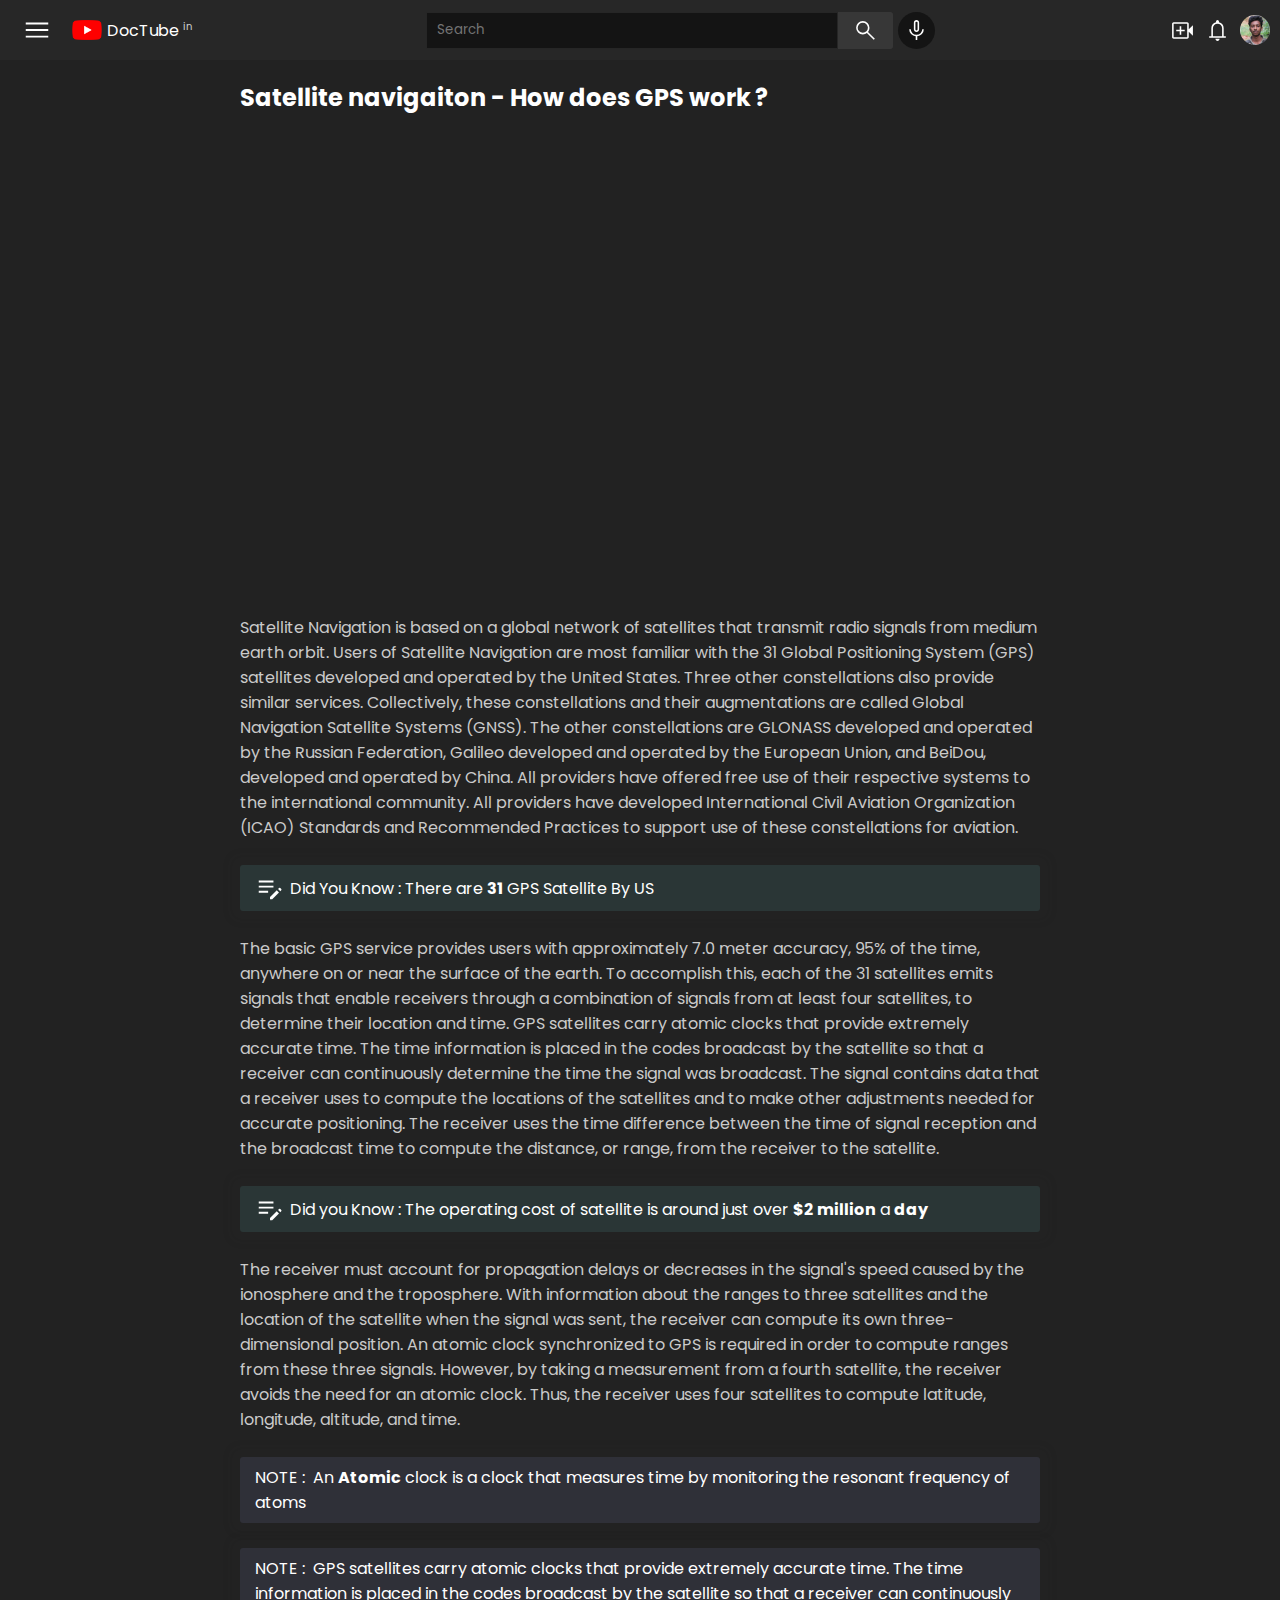
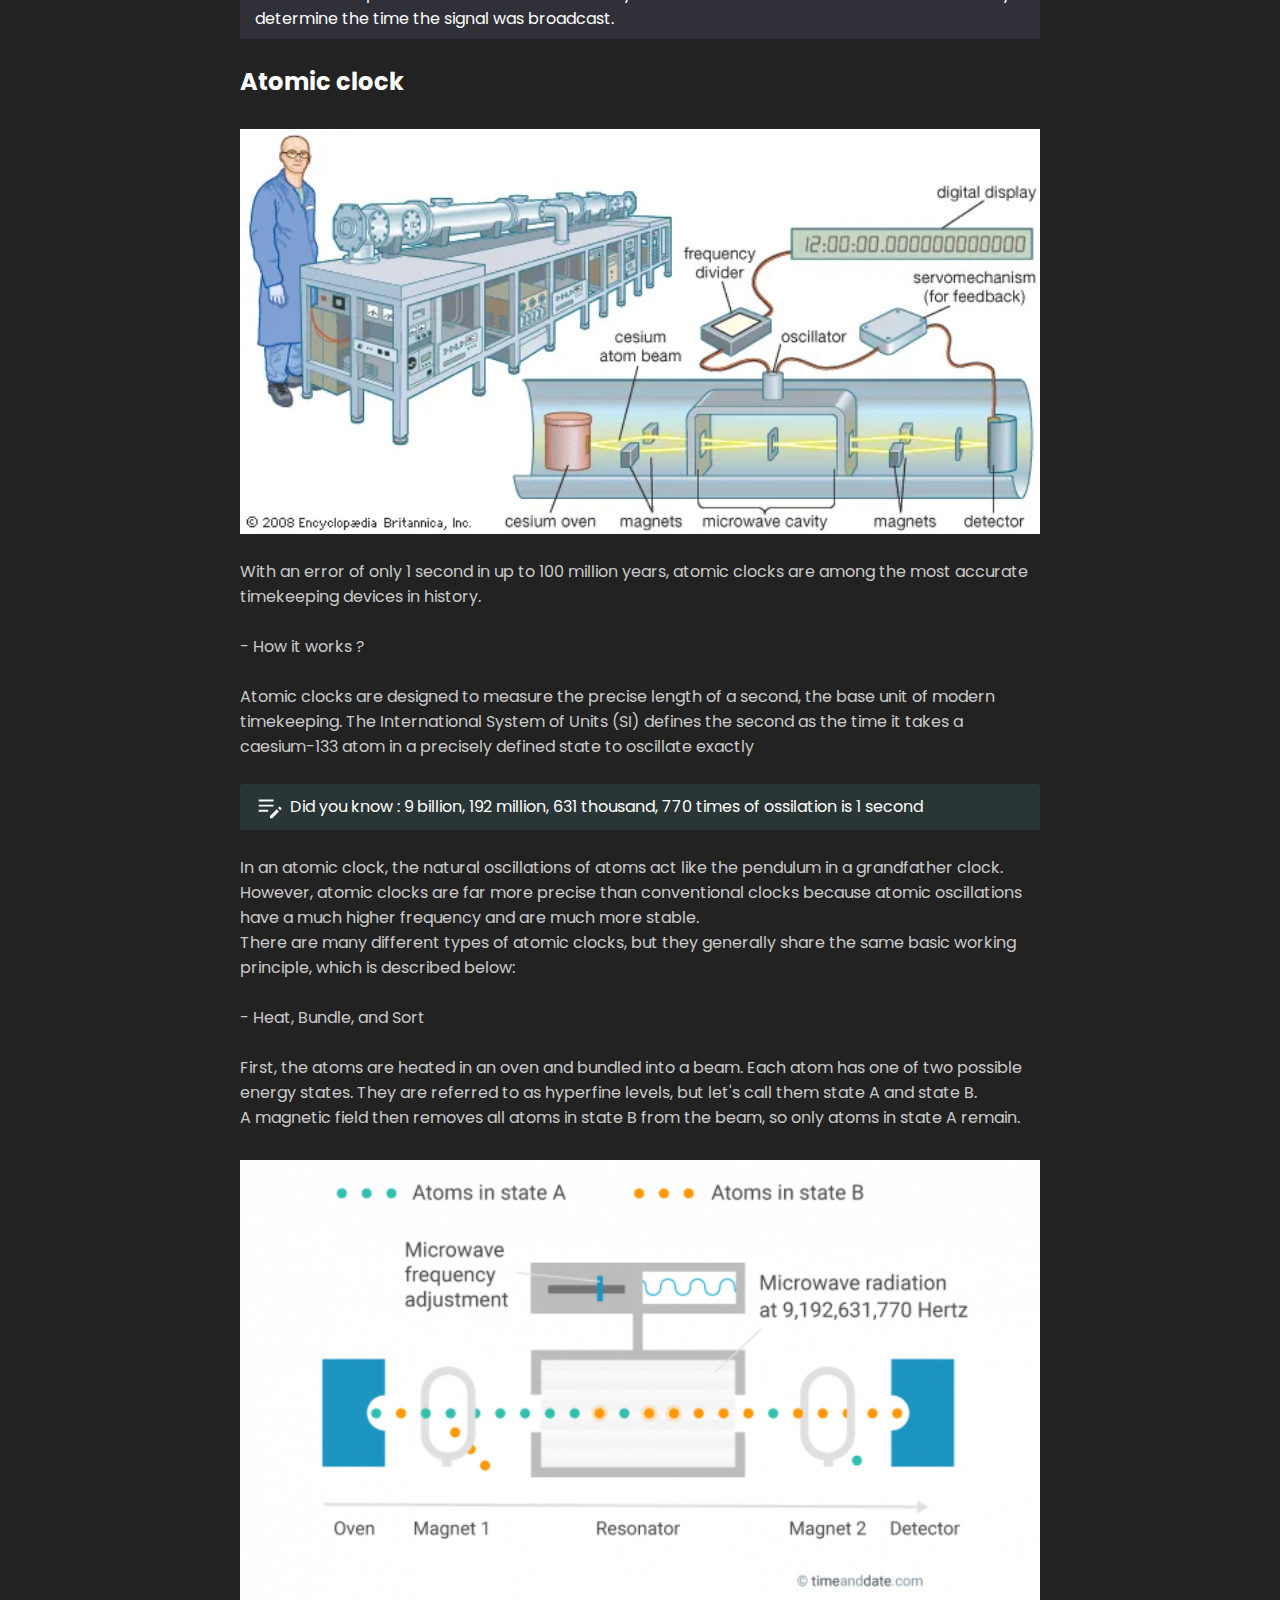
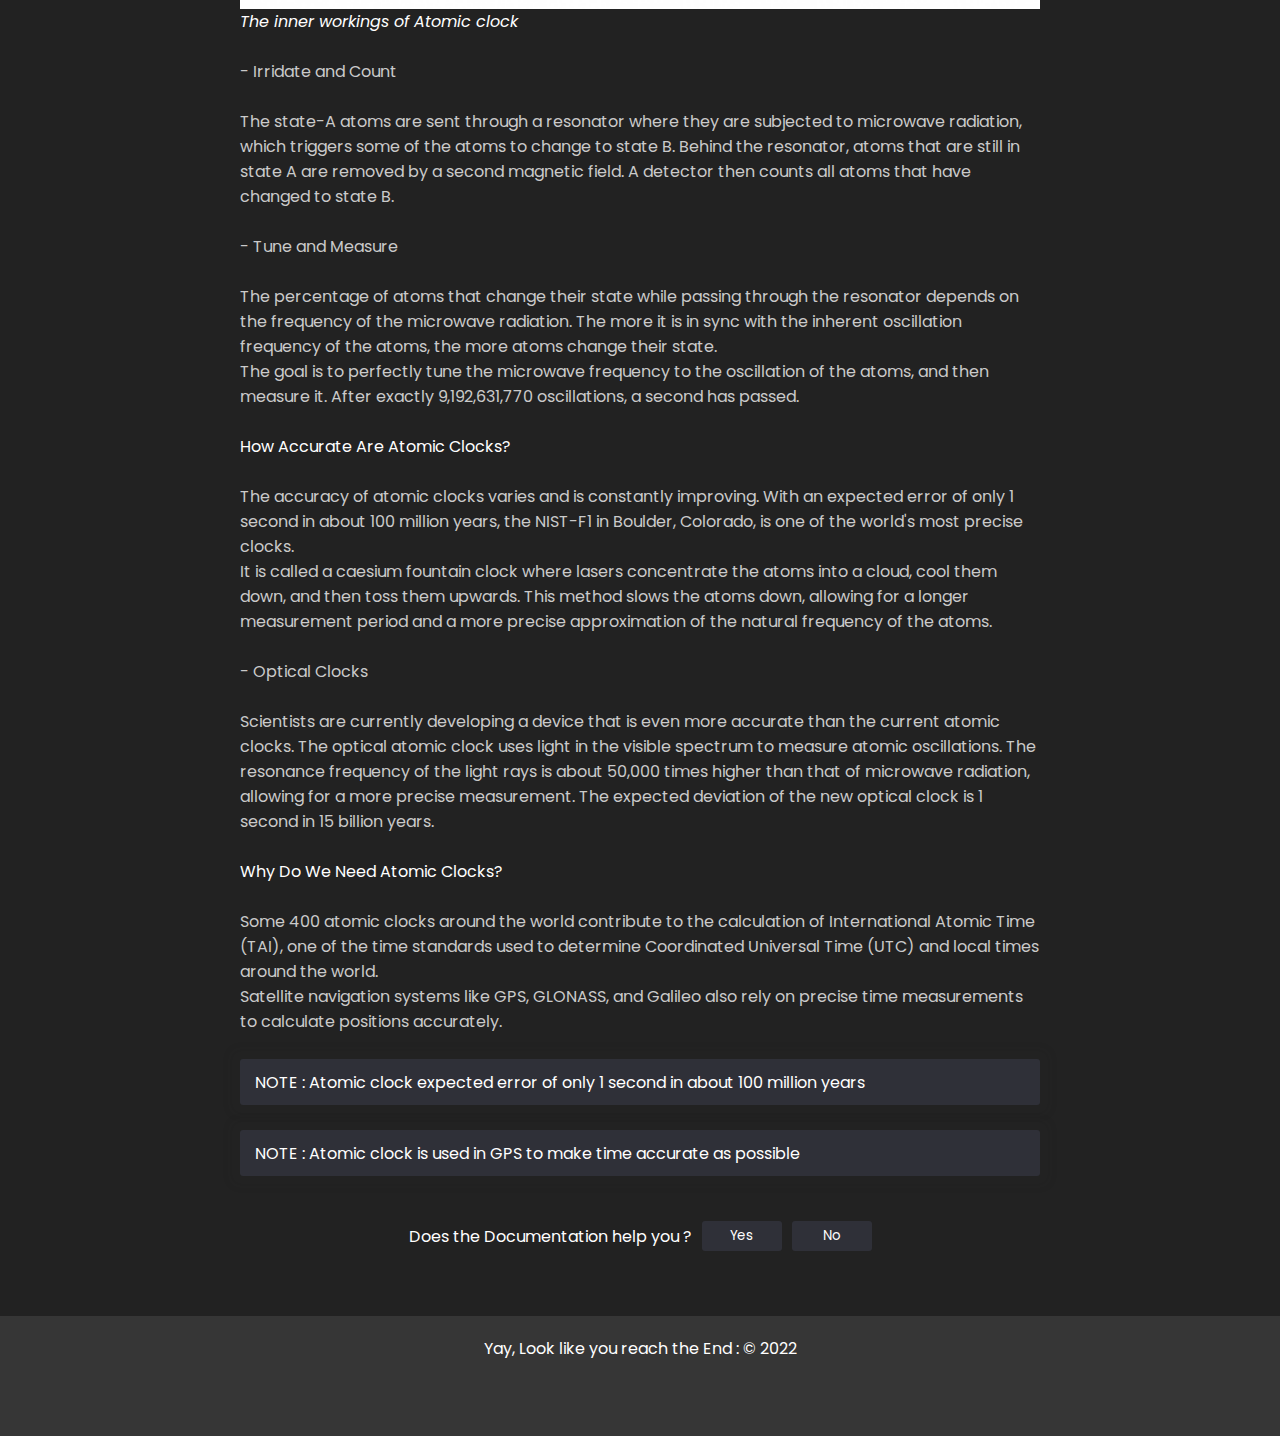
==== DocTube-Youtube/pages/docs-gps/index.html @ 53bff6a1 "feat: added DocType-Youtube" ====
<!DOCTYPE html>
<html lang="en">
<head>
    <meta charset="UTF-8">
    <meta http-equiv="X-UA-Compatible" content="IE=edge">
    <meta name="viewport" content="width=device-width, initial-scale=1.0">
    <title>GPS</title>
    <link rel="stylesheet" href="/DocTube-Youtube/style.css">
    <link rel="stylesheet" href="/DocTube-Youtube/pages/style.css">
    <link rel="shortcut icon" href="/DocTube-Youtube/res/favicon.png" type="image/x-icon">
</head>
<body>

    
    <div class="home-title">
        <div class="left" onclick="window.location.href='/DocTube-Youtube/'">
            <img src="/DocTube-Youtube/res/menu.svg" onclick="myApp.sidebar.open()" class="inverted" alt="Sidebar toggle icn" title="Menu">
            <img src="/DocTube-Youtube/res/logo.png" alt="Logo img" title="Home">
            <span>DocTube <sup style="font-size: 10px; color:rgb(207, 207, 207);">in</sup></span>
        </div>
        <div class="middle">
            <input type="text" placeholder="Search">
            <div class="img-cont" title="Search">
                <img src="/DocTube-Youtube/res/search.svg" class="inverted" alt="search image" >
            </div>
            <div class="voice-icn" title="Search with your voice">
                <img src="/DocTube-Youtube/res/mic.svg" class="inverted" alt="voice search icn">
            </div>
        </div>
        <div class="right">
            <img src="/DocTube-Youtube/res/video-create.svg" class="inverted" alt="create icn" title="Create video">
            <img src="/DocTube-Youtube/res/notification.svg" class="inverted" alt="notification icn" title="Notifications">
            <img src="/DocTube-Youtube/res/pp.jpg" alt="Profile image" title="Menu" class="menu">
        </div>
    </div>

    <div class="content">

        <div class="title-cont">
            <h2>Satellite navigaiton - How does GPS work ?</h2>
        </div>
<!-- 
        <div class="box" style="width: 100px; height: 30px; background-color: rgb(25, 114, 114); display: flex;
        
        align-items: center; justify-content: center;  cursor: pointer;">
            Submit
        </div>

        <style>
            .box{

                border-bottom: 2px solid transparent;
            }
            .box:hover{
                border-bottom: 2px solid white;
            }
        </style> -->

        <!-- <div class="img-cont">
            <img src="/res/gps0.png">
        </div> -->

        <br>
        <div class="video-embed">
            <iframe 
                src="https://www.youtube.com/embed/TsiErVaws3s" 
                title="YouTube video player" 
                frameborder="0" 
                allow="accelerometer; autoplay; clipboard-write; encrypted-media; gyroscope; picture-in-picture" 
                allowfullscreen>
            </iframe>
        </div>

        <br>
        <p>
            Satellite Navigation is based on a global network of satellites that transmit radio signals from medium earth orbit. 
            Users of Satellite Navigation are most familiar with the 31 Global Positioning System (GPS) satellites developed and operated by the United States. 
            Three other constellations also provide similar services. 
            Collectively, these constellations and their augmentations are called Global Navigation Satellite Systems (GNSS). 
            The other constellations are GLONASS developed and operated by the Russian Federation, Galileo developed and operated by the European Union, and BeiDou, developed and operated by China. 
            All providers have offered free use of their respective systems to the international community. 
            All providers have developed International Civil Aviation Organization (ICAO) Standards and Recommended Practices to support use of these constellations for aviation.
        </p>
        <br>

        <div class="creative-box you">
            <img src="/DocTube-Youtube/pages/res/note.svg">
            <span>Did You Know : There are <strong>31</strong> GPS Satellite By US</span>
        </div>
      
        <br>
        <p>
            The basic GPS service provides users with approximately 7.0 meter accuracy, 95% of the time, anywhere on or near the surface of the earth. 
            To accomplish this, each of the 31 satellites emits signals that enable receivers through a combination of signals from at least four satellites, to determine their location and time. 
            GPS satellites carry atomic clocks that provide extremely accurate time. 
            The time information is placed in the codes broadcast by the satellite so that a receiver can continuously determine the time the signal was broadcast. 
            The signal contains data that a receiver uses to compute the locations of the satellites and to make other adjustments needed for accurate positioning. 
            The receiver uses the time difference between the time of signal reception and the broadcast time to compute the distance, or range, from the receiver to the satellite. 
        </p>
        <br>

        <div class="creative-box you">
            
            <img src="/DocTube-Youtube/pages/res/note.svg">
            <span>Did you Know : The operating cost of satellite is around just over <strong>$2 million</strong> a <strong>day</strong></span>
        </div>

        <br>
        <p>
            The receiver must account for propagation delays or decreases in the signal's speed caused by the ionosphere and the troposphere. 
            With information about the ranges to three satellites and the location of the satellite when the signal was sent, the receiver can compute its own three-dimensional position. 
            An atomic clock synchronized to GPS is required in order to compute ranges from these three signals. 
            However, by taking a measurement from a fourth satellite, the receiver avoids the need for an atomic clock. 
            Thus, the receiver uses four satellites to compute latitude, longitude, altitude, and time.
        </p>
        <br>

        <div class="creative-box note" >
            <span>NOTE&nbsp;:&nbsp; An <strong>Atomic</strong> clock is a clock that measures time by monitoring the resonant frequency of atoms</span>
        </div>
        <br>

        <div class="creative-box note" >
            <span>NOTE&nbsp;:&nbsp; GPS satellites carry atomic clocks that provide extremely accurate time. The time information is placed in the codes broadcast by the satellite so that a receiver can continuously determine the time the signal was broadcast.
            </span>
        </div>
        <br>

        <div class="title-cont">
            <h2>Atomic clock</h2>
        </div>

        <div class="img-cont">
            <img src="/DocTube-Youtube/pages/res/atomic-clock.webp" alt="">
        </div>
        <br>

        <p>With an error of only 1 second in up to 100 million years, atomic clocks are among the most accurate timekeeping devices in history.</p>
        <br>
        <p>- How it works ?</p>
        <br>
        <p>
            Atomic clocks are designed to measure the precise length of a second, the base unit of modern timekeeping. 
            The International System of Units (SI) defines the second as the time it takes a caesium-133 atom in a precisely defined state to oscillate exactly
        </p>
        <br>

        <div class="creative-box you">
            <img src="/DocTube-Youtube/pages/res/note.svg">
            <span>Did you know : 9 billion, 192 million, 631 thousand, 770 times of ossilation is 1 second</span>
        </div>
        <br>

        <p>
            In an atomic clock, the natural oscillations of atoms act like the pendulum in a grandfather clock. 
            However, atomic clocks are far more precise than conventional clocks because atomic oscillations have a much higher frequency and are much more stable.
            <br>
            There are many different types of atomic clocks, but they generally share the same basic working principle, which is described below:
        </p>
        <br>
        <p>
            - Heat, Bundle, and Sort
        </p>
        <br>
        <p>
            First, the atoms are heated in an oven and bundled into a beam. 
            Each atom has one of two possible energy states. 
            They are referred to as hyperfine levels, but let's call them state A and state B.
            <br>
            A magnetic field then removes all atoms in state B from the beam, so only atoms in state A remain.
        </p>

        <div class="img-cont">
            <img src="/DocTube-Youtube/pages/res/atomic-clock.png">
            <span><i>The inner workings of Atomic clock</i></span>
        </div>
        <br>

        <p>
            - Irridate and Count
        </p>
        <br>
        <p>
            The state-A atoms are sent through a resonator where they are subjected to microwave radiation, which triggers some of the atoms to change to state B. 
            Behind the resonator, atoms that are still in state A are removed by a second magnetic field. 
            A detector then counts all atoms that have changed to state B.
        </p>
        <br>
        <p>
            - Tune and Measure
        </p>
        <br>
        <p>
            The percentage of atoms that change their state while passing through the resonator depends on the frequency of the microwave radiation. 
            The more it is in sync with the inherent oscillation frequency of the atoms, the more atoms change their state.
            <br>
            The goal is to perfectly tune the microwave frequency to the oscillation of the atoms, and then measure it. 
            After exactly 9,192,631,770 oscillations, a second has passed.
        </p>
        <br>

        <div class="title-cont">
            How Accurate Are Atomic Clocks?
        </div>
        <br>
        <p>
            The accuracy of atomic clocks varies and is constantly improving. 
            With an expected error of only 1 second in about 100 million years, the NIST-F1 in Boulder, Colorado, is one of the world's most precise clocks.
            <br>
            It is called a caesium fountain clock where lasers concentrate the atoms into a cloud, cool them down, and then toss them upwards. 
            This method slows the atoms down, allowing for a longer measurement period and a more precise approximation of the natural frequency of the atoms.
        </p>
        <br>
        <p>
            - Optical Clocks
        </p>
        <br>
        <p>
            Scientists are currently developing a device that is even more accurate than the current atomic clocks. 
            The optical atomic clock uses light in the visible spectrum to measure atomic oscillations. 
            The resonance frequency of the light rays is about 50,000 times higher than that of microwave radiation, allowing for a more precise measurement. 
            The expected deviation of the new optical clock is 1 second in 15 billion years.
        </p>
        <br>
        <div class="title-cont">
            Why Do We Need Atomic Clocks?
        </div>
        <br>
        <p>
            Some 400 atomic clocks around the world contribute to the calculation of International Atomic Time (TAI), 
            one of the time standards used to determine Coordinated Universal Time (UTC) 
            and local times around the world.
            <br>
            Satellite navigation systems like GPS, GLONASS, 
            and Galileo also rely on precise time measurements to calculate positions accurately.
        </p>
        <br>
        <div class="creative-box note">
            NOTE : Atomic clock expected error of only 1 second in about 100 million years
        </div>
        <br>
        <div class="creative-box note">
            NOTE : Atomic clock is used in GPS to make time accurate as possible
        </div>

        <div class="feedback">
            Does the Documentation help you ?
            <Button>Yes</Button>
            <button>No</button>
        </div>

    </div>
    

    <footer>
        Yay, Look like you reach the End : &#169; 2022
    </footer>

</body>
</html>
---- DocTube-Youtube/style.css ----
@import url('https://fonts.googleapis.com/css2?family=Poppins:wght@400&display=swap');

* {
    padding: 0;
    outline: 0;
    margin: 0;
    font-family: 'Poppins', sans-serif;
    color: white;
}

html {
    height: 100%;

    /* veriables for sidebar action */
    --sidebarTogglerLen: 80px;
    --sidebarDisplay: none;
}

body {
    height: 100%;
    background-color: #222222;
}

.home-sidebar {
    width: var(--sidebarTogglerLen);
    height: 100%;
    background-color: #272727;
    position: fixed;
}

.home-sidebar ul {
    position: relative;
    top: 60px;
    width: 100%;
    display: grid;
    grid-template-rows: auto auto auto auto auto;
}

.home-sidebar ul li {
    width: 100%;
    list-style: none;
    display: flex;
    align-items: center;
    justify-content: center;
    flex-direction: column;
    height: 70px;
    font-size: x-small;
    cursor: pointer;
}

.home-sidebar ul li:hover {
    background-color: #3f3f3f;
}

.home-sidebar ul li img {
    filter: invert(100%);
    width: 25px;
    margin-bottom: 5px;
}


.home-title {
    z-index: 10;
    width: 100%;
    position: fixed;
    top: 0;
    height: 60px;
    background-color: #272727;
    display: grid;
    grid-template-columns: 200px auto 120px;
}

.home-title div {
    display: flex;
    align-items: center;
    justify-content: center;
}

.home-title .inverted {
    filter: invert(100%);
}

.home-title .left img {
    width: 30px;
    margin-right: 5px;
    margin-left: 15px;
    cursor: pointer;
}
.home-title .left span {
    cursor: pointer;
}

.home-title .middle input {
    width: 50%;
    max-width: 400px;
    background-color: #141414;
    height: 35px;
    padding: 0 0 0 10px;
    border: 1px solid hsla(0, 0%, 100%, 0.08);
}

.home-title .middle .img-cont {
    width: 55px;
    background-color: hsla(0, 0%, 100%, 0.08);
    height: 37px;
    display: flex;
    align-items: center;
    justify-content: center;
    border-radius: 0 3px 3px 0;
    cursor: pointer;
}

.home-title .middle .img-cont img {
    width: 25px;
}

.home-title .middle .voice-icn {
    width: 37px;
    height: 37px;
    margin-left: 5px;
    background-color: #141414;
    border-radius: 50%;
    display: flex;
    align-items: center;
    justify-content: center;
    cursor: pointer;
}

.home-title .middle .voice-icn img {
    width: 25px;
}

.home-title .right {
    gap: 10px;
}

.home-title .right img {
    width: 25px;
    cursor: pointer;
}

.home-title .right img.menu {
    width: 30px;
    border-radius: 50%;
    /* margin-right: 30px; */
}

.home-quick-action {
    width: calc(100% - var(--sidebarTogglerLen));
    height: 50px;
    position: fixed;
    top: 60px;
    left: var(--sidebarTogglerLen);
    border-top: 1px solid hsla(0, 0%, 100%, 0.08);
    border-bottom: 1px solid hsla(0, 0%, 100%, 0.08);
    background-color: #272727;
    display: flex;
    align-items: center;
    overflow: hidden;
    z-index: 10;
}

.home-quick-action .scrollable {
    display: flex;
    align-items: center;
    gap: 10px;

}

.home-quick-action .scrollable li {
    list-style: none;
    border-radius: 15px;
    border: 1px solid rgb(90, 90, 90);
    background-color: rgb(53, 53, 53);
    padding: 3px 10px;
    font-size: small;
    white-space: nowrap;
    text-transform: capitalize;
}

.home-quick-action .scrollable li.on {
    background-color: rgb(207, 207, 207);
    color: #222222;
}

.home-content {
    width: calc(96% - 80px);
    height: calc(100% - 110px);
    /* background-color: rgb(34, 55, 73); */
    position: absolute;
    left: calc(80px + 2%);
    top: 110px;
}


/* -------------------------------------------------------------------- */
.home-content .the-content {
    width: 95%;
    min-height: 150px;
    margin-top: 15px;
    /* background-color: red; */
    display: grid;
    grid-template-columns: auto auto;
    gap: 10px;
    justify-content: start;
}

.home-content .the-content li {
    list-style: none;
    width: 270px;
    height: 250px;
    /* background-color: #27282c; */
    /* overflow: hidden; */
    transition: all .5s;
    cursor: pointer;
}

.home-content .the-content li img {
    width: 100%;
}

.home-content .the-content li .title {
    width: 100%;
    min-height: 30px;
    /* background-color: red; */
    margin-top: 5px;
    position: relative;

}

.home-content .the-content li .title img.user {
    width: 40px;
    border-radius: 50%;
    margin-right: 10px;
    position: absolute;
    left: 0;
}

.home-content .txt.dim {
    color: #adadad;
}

.home-content .txt.sml {
    font-size: small;
}

.home-content .the-content li .title .txt-cont {
    font-size: 15px;
    position: absolute;
    left: 50px;
    /* background-color: red; */
}

.home-content .the-content li .more-option {
    margin-top: 45px;
    display: flex;
    align-items: center;
    flex-direction: column;
}

.home-content .the-content li .more-option button {
    width: 100%;
    border: none;
    margin-top: 5px;
    height: 40px;
    background-color: #4d4c4c;
    border-radius: 3px;
    font-size: 15px;
    display: flex;
    align-items: center;
    justify-content: center;
    gap: 5px;
}

.home-content .the-content li .more-option button img {
    width: 25px;
    filter: invert(70%);
}

.home-content .code-snippet{
    margin-top: 20px;
    width: calc(100% - 10px);
    padding: 5px;
    background-color: rgb(45, 47, 59);
}

@media only screen and (min-width: 950px) {
    .home-content .the-content {
        grid-template-columns: auto auto auto;
    }
}
@media only screen and (min-width: 1250px) {
    .home-content .the-content {
        grid-template-columns: auto auto auto auto;
    }
}
@media only screen and (min-width: 1650px){
    .home-content .the-content {
        grid-template-columns: auto auto auto auto auto;
    }
}
@media only screen and (max-width: 650px) {
    .home-content .the-content {
        grid-template-columns: auto;
    }
}


/* --------------------------------------------------------------------- */

pre code.hljs {
    display: block;
    overflow-x: auto;
    font-size: 14px;
}

code.hljs {
    padding: 3px 5px
}

.hljs {
    background: transparent;
    color: rgb(219, 216, 216)
}

.hljs-comment {
    color: #697070
}

.hljs-punctuation,
.hljs-tag {
    color: #444a
}

.hljs-tag .hljs-attr,
.hljs-tag .hljs-name {
    color: #444
}

.hljs-attribute,
.hljs-doctag,
.hljs-keyword,
.hljs-meta .hljs-keyword,
.hljs-name,
.hljs-selector-tag {
    font-weight: 400;
    color: rgb(78, 162, 218);
}

.hljs-deletion,
.hljs-number,
.hljs-quote,
.hljs-selector-class,
.hljs-selector-id,
.hljs-string,
.hljs-template-tag,
.hljs-type {
    color: rgb(143, 46, 46)
}

.hljs-section,
.hljs-title {
    color: rgb(236, 158, 68);
    font-weight: 400
}

.hljs-link,
.hljs-operator,
.hljs-regexp,
.hljs-selector-attr,
.hljs-selector-pseudo,
.hljs-symbol,
.hljs-template-variable,
.hljs-variable {
    color: #ab5656
}

.hljs-literal {
    color: rgb(143, 221, 118)
}

.hljs-addition,
.hljs-built_in,
.hljs-bullet,
.hljs-code {
    color: #397300
}

.hljs-meta {
    color: #1f7199
}

.hljs-meta .hljs-string {
    color: #38a
}

.hljs-emphasis {
    font-style: italic
}

.hljs-strong {
    font-weight: 700
}
---- DocTube-Youtube/pages/style.css ----
@import url('https://fonts.googleapis.com/css2?family=Poppins:wght@300;500&display=swap');

*{
    padding: 0;
    margin: 0;
    outline: 0;
    font-family: 'Poppins', sans-serif;
    color: white;
}
html{
    height: 100%;
    --maxWidthContent:700px;
}
body{
    height: 100%;
    background-color: #222222;
}

.content{
    margin-top: 80px;
    width: 90%;
    margin-left: 5%;

    /* background-color: red; */
}
.content .title-cont{
    display: flex;
    align-items: center;
}
.content .title-cont img{
    width: 30px;
    filter:invert(100%);
}

.content .img-cont {
    margin-top: 30px;
    display: flex;
    flex-direction: column;
}
.content .img-cont img{
    max-width: 100%;
}
.content p{
    color: rgb(202, 202, 202);
}
.content ul{
    margin-top: 10px;
    margin-left: 30px;
}
.content ul.num{
    list-style: decimal;
}
.content  ul li{
    margin-top: 10px;
    color: rgb(202, 202, 202);
}

.content .creative-box{
    width: calc(100% - 30px);
    min-height: 30px;
    border-radius: 3px;
    background-color: #363636;
    display: flex;
    align-items: center;
    padding: 8px 15px;
    box-shadow: 0 0 10px 10px rgba(43, 43, 43, 0.062);
}
.content .creative-box img{
    width: 30px;
    margin-right: 5px;
    filter: invert(100%);
}
.content .creative-box.note{
    background-color: #2f3038;
}
.content .creative-box.you{
    background-color: rgb(42, 54, 54);
}

.content .video-embed{
   position: relative;
   width: 100%;
   padding-top: 56.25%;
}
.content .video-embed iframe {
    position:  absolute;
    top: 0;
    left: 0;
    bottom: 0;
    right: 0;
    width: 100%;
    height: 100%;
 }

 footer{
    margin-top: 50px;
    width: 100%;
    height: 100px;
    background-color: #363636;
    text-align: center;
    padding-top: 20px;
 }
 .content .feedback{
    margin-top: 30px;
    width: 100%;
    height: 60px;
    /* background-color: red; */
    display: flex;
    align-items: center;
    justify-content: center;
 }
 .content .feedback button{
    width: 80px;
    height: 30px;
    margin-left: 10px;
    border: none;
    border-radius: 3px;
    background: #2f3038;
    cursor: pointer;
 }

@media only screen and (min-width: 820px) {
    .content{
        width: 800px;
        margin-left: 50%;
        transform: translateX(-50%);
    }
}
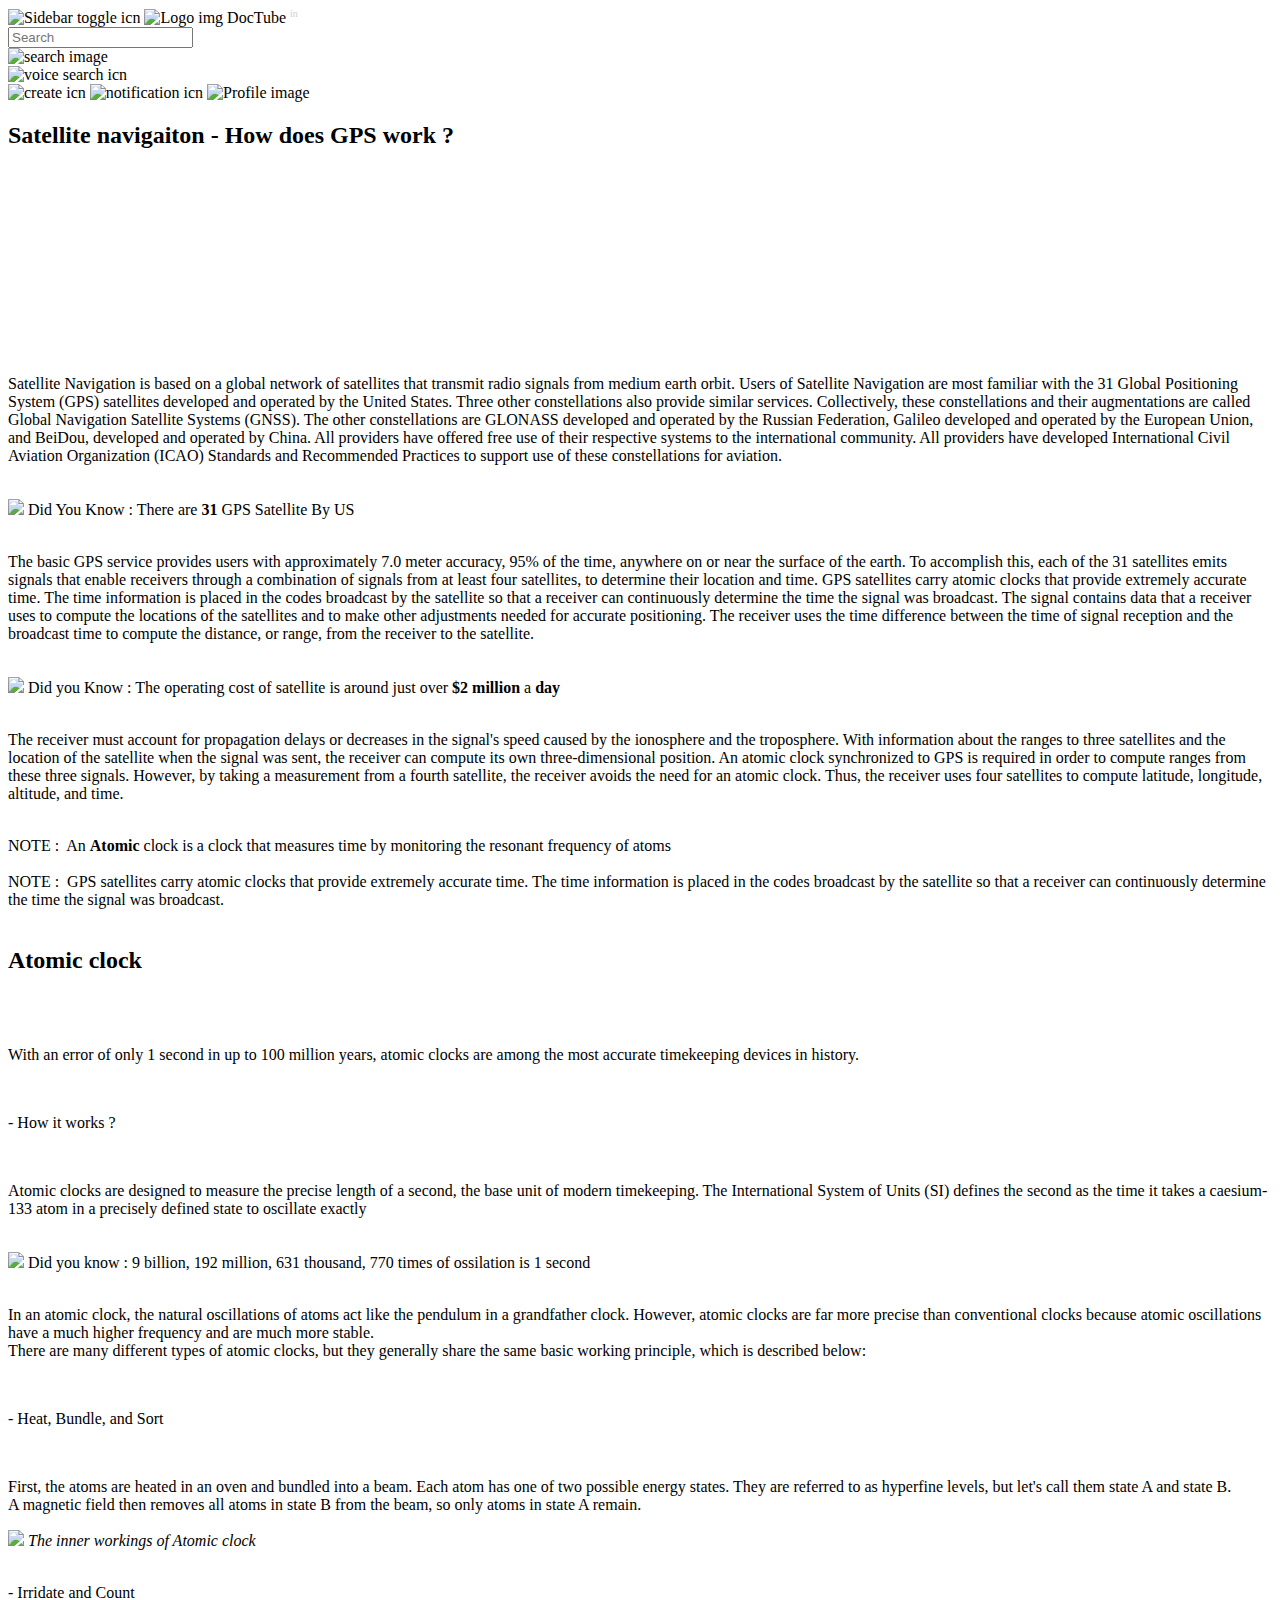
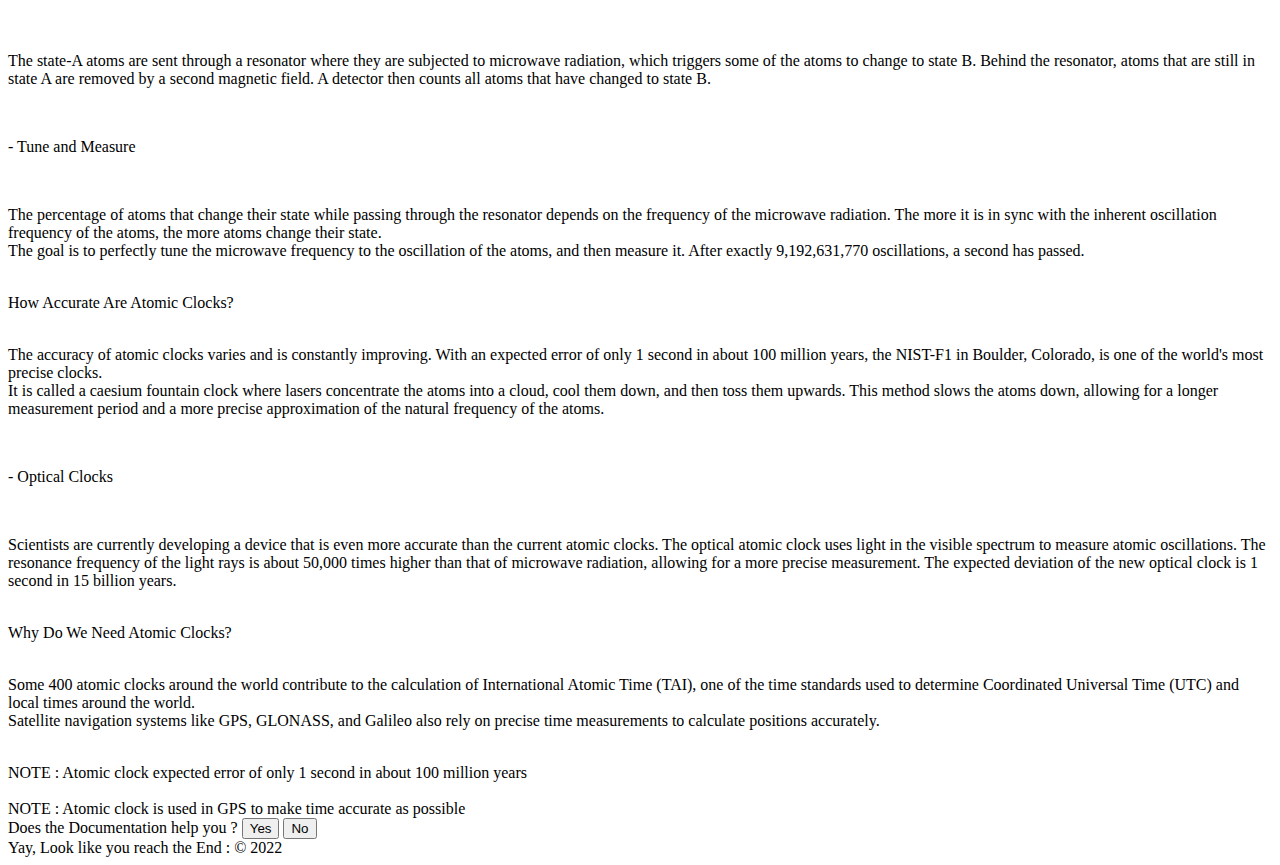
==== commit 5dd64116: "Update index.html" ====
--- a/DocTube-Youtube/pages/docs-gps/index.html
+++ b/DocTube-Youtube/pages/docs-gps/index.html
@@ -5,32 +5,32 @@
     <meta http-equiv="X-UA-Compatible" content="IE=edge">
     <meta name="viewport" content="width=device-width, initial-scale=1.0">
     <title>GPS</title>
-    <link rel="stylesheet" href="/DocTube-Youtube/style.css">
-    <link rel="stylesheet" href="/DocTube-Youtube/pages/style.css">
-    <link rel="shortcut icon" href="/DocTube-Youtube/res/favicon.png" type="image/x-icon">
+    <link rel="stylesheet" href="/Static-Projects/DocTube-Youtube/style.css">
+    <link rel="stylesheet" href="/Static-Projects/DocTube-Youtube/pages/style.css">
+    <link rel="shortcut icon" href="/Static-Projects/DocTube-Youtube/res/favicon.png" type="image/x-icon">
 </head>
 <body>
 
     
     <div class="home-title">
         <div class="left" onclick="window.location.href='/DocTube-Youtube/'">
-            <img src="/DocTube-Youtube/res/menu.svg" onclick="myApp.sidebar.open()" class="inverted" alt="Sidebar toggle icn" title="Menu">
-            <img src="/DocTube-Youtube/res/logo.png" alt="Logo img" title="Home">
+            <img src="/Static-Projects/DocTube-Youtube/res/menu.svg" onclick="myApp.sidebar.open()" class="inverted" alt="Sidebar toggle icn" title="Menu">
+            <img src="/Static-Projects/DocTube-Youtube/res/logo.png" alt="Logo img" title="Home">
             <span>DocTube <sup style="font-size: 10px; color:rgb(207, 207, 207);">in</sup></span>
         </div>
         <div class="middle">
             <input type="text" placeholder="Search">
             <div class="img-cont" title="Search">
-                <img src="/DocTube-Youtube/res/search.svg" class="inverted" alt="search image" >
+                <img src="/Static-Projects/DocTube-Youtube/res/search.svg" class="inverted" alt="search image" >
             </div>
             <div class="voice-icn" title="Search with your voice">
-                <img src="/DocTube-Youtube/res/mic.svg" class="inverted" alt="voice search icn">
+                <img src="/Static-Projects/DocTube-Youtube/res/mic.svg" class="inverted" alt="voice search icn">
             </div>
         </div>
         <div class="right">
-            <img src="/DocTube-Youtube/res/video-create.svg" class="inverted" alt="create icn" title="Create video">
-            <img src="/DocTube-Youtube/res/notification.svg" class="inverted" alt="notification icn" title="Notifications">
-            <img src="/DocTube-Youtube/res/pp.jpg" alt="Profile image" title="Menu" class="menu">
+            <img src="/Static-Projects/DocTube-Youtube/res/video-create.svg" class="inverted" alt="create icn" title="Create video">
+            <img src="/Static-Projects/DocTube-Youtube/res/notification.svg" class="inverted" alt="notification icn" title="Notifications">
+            <img src="/Static-Projects/DocTube-Youtube/res/pp.jpg" alt="Profile image" title="Menu" class="menu">
         </div>
     </div>
 
@@ -84,7 +84,7 @@
         <br>
 
         <div class="creative-box you">
-            <img src="/DocTube-Youtube/pages/res/note.svg">
+            <img src="/Static-Projects/DocTube-Youtube/pages/res/note.svg">
             <span>Did You Know : There are <strong>31</strong> GPS Satellite By US</span>
         </div>
       
@@ -101,7 +101,7 @@
 
         <div class="creative-box you">
             
-            <img src="/DocTube-Youtube/pages/res/note.svg">
+            <img src="/Static-Projects/DocTube-Youtube/pages/res/note.svg">
             <span>Did you Know : The operating cost of satellite is around just over <strong>$2 million</strong> a <strong>day</strong></span>
         </div>
 
@@ -131,7 +131,7 @@
         </div>
 
         <div class="img-cont">
-            <img src="/DocTube-Youtube/pages/res/atomic-clock.webp" alt="">
+            <img src="/Static-Projects/DocTube-Youtube/pages/res/atomic-clock.webp" alt="">
         </div>
         <br>
 
@@ -146,7 +146,7 @@
         <br>
 
         <div class="creative-box you">
-            <img src="/DocTube-Youtube/pages/res/note.svg">
+            <img src="/Static-Projects/DocTube-Youtube/pages/res/note.svg">
             <span>Did you know : 9 billion, 192 million, 631 thousand, 770 times of ossilation is 1 second</span>
         </div>
         <br>
@@ -171,7 +171,7 @@
         </p>
 
         <div class="img-cont">
-            <img src="/DocTube-Youtube/pages/res/atomic-clock.png">
+            <img src="/Static-Projects/DocTube-Youtube/pages/res/atomic-clock.png">
             <span><i>The inner workings of Atomic clock</i></span>
         </div>
         <br>
@@ -257,4 +257,4 @@
     </footer>
 
 </body>
-</html>+</html>
